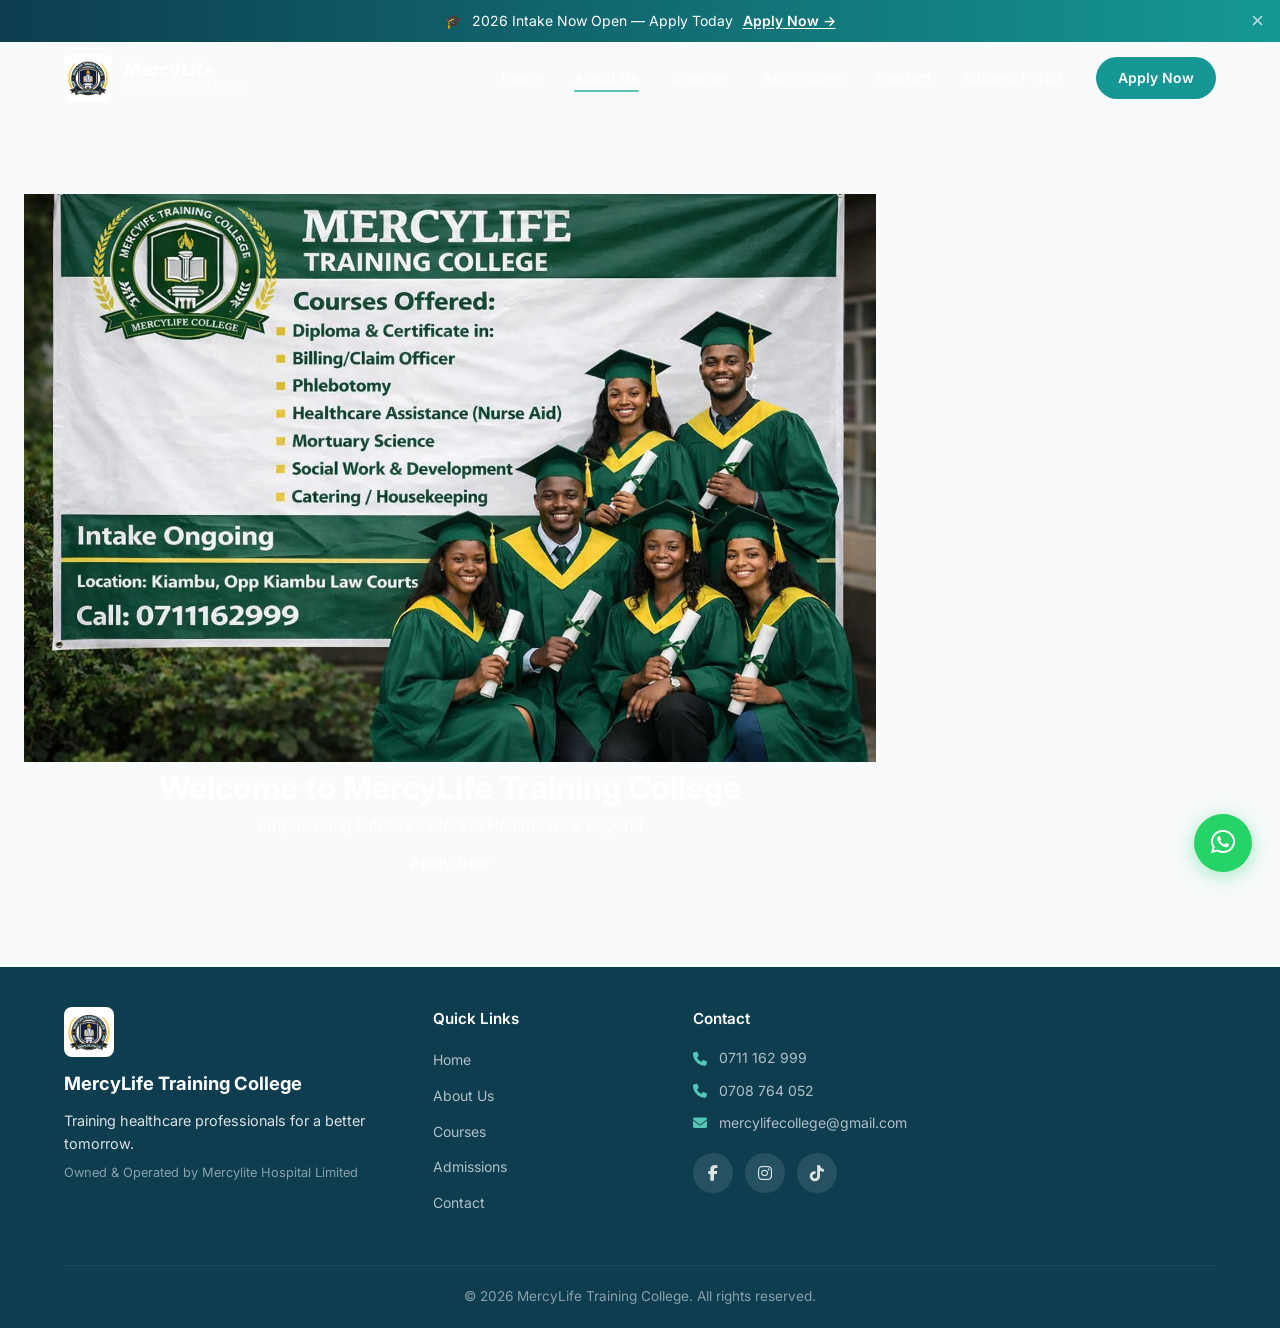
==== about.html @ 67a2d801 "Add files via upload" ====
<!DOCTYPE html>
<html lang="en">
<head>
   <meta charset="UTF-8">
<meta name="viewport" content="width=device-width, initial-scale=1.0">
<meta http-equiv="X-UA-Compatible" content="ie=edge">

<!-- SEO Title -->
<title>About MercyLife Training College | Mission, Vision & Values</title>
<!-- SEO Meta Tags -->
<meta name="description" content="Enroll at MercyLife Training College in Kiambu Town. We offer accredited Nurse Aide programs, Caregiver training, and Healthcare Management courses with practical hospital attachment opportunities.">

<meta name="keywords" content="MercyLife Training College, Nurse Aide course Kiambu, Caregiver training Kenya, healthcare college in Kiambu, CNA training Kenya">

<meta name="robots" content="index, follow">

<!-- Open Graph / Social Media -->
<meta property="og:title" content="MercyLife Training College | Healthcare Training">

<meta property="og:description" content="Professional Nurse Aide and Caregiver courses in Kiambu Town. Start your healthcare career today.">

<meta property="og:url" content="https://yobra-jpg.github.io/mercylife-training-college/">

<meta property="og:type" content="website">

<meta property="og:image" content="https://yobra-jpg.github.io/mercylife-training-college/images/logo.png">

<!-- Favicon -->
<link rel="icon" type="image/png" href="images/logo.png">

<!-- Stylesheet -->
<link rel="stylesheet" href="styles.css">
<link rel="canonical" href="https://yobra-jpg.github.io/mercylife-training-college/about.html">

    <link rel="preconnect" href="https://fonts.googleapis.com">
    <link rel="preconnect" href="https://fonts.gstatic.com" crossorigin>
    <link href="https://fonts.googleapis.com/css2?family=Inter:wght@400;500;600;700;800&family=Playfair+Display:wght@600;700&display=swap" rel="stylesheet">
    <link rel="stylesheet" href="https://cdnjs.cloudflare.com/ajax/libs/font-awesome/6.5.1/css/all.min.css">
    <link href="https://unpkg.com/aos@2.3.4/dist/aos.css" rel="stylesheet">

</head>
<body>

    <!-- Announcement Bar -->
    <div class="announcement-bar" id="announcement">
        <div class="announcement-inner">
            <span class="announcement-icon">🎓</span>
            <span class="announcement-text">2026 Intake Now Open — Apply Today</span>
            <a href="admissions.html" class="announcement-link">Apply Now →</a>
        </div>
        <button class="announcement-close" aria-label="Close announcement">&times;</button>
    </div>

    <!-- Navigation -->
    <nav class="navbar scrolled" id="navbar">
        <div class="nav-container">
            <a href="index.html" class="nav-brand">
                <img src="images/logo.png" alt="MercyLife Training College" class="nav-logo">
                <div class="nav-brand-text">
                    <span class="brand-name">MercyLife</span>
                    <span class="brand-sub">Training College</span>
                </div>
            </a>
            <button class="nav-toggle" id="navToggle" aria-label="Toggle menu">
                <span></span><span></span><span></span>
            </button>
            <div class="nav-menu" id="navMenu">
                <ul class="nav-links">
                    <li><a href="index.html" class="nav-link">Home</a></li>
                    <li><a href="about.html" class="nav-link active">About Us</a></li>
                    <li><a href="courses.html" class="nav-link ">Courses</a></li>
                    <li><a href="admissions.html" class="nav-link ">Admissions</a></li>
                    <li><a href="contact.html" class="nav-link ">Contact</a></li>
                    <li><a href="student.html" class="nav-link ">Student Portal</a></li>
                </ul>
                <a href="admissions.html" class="nav-cta">Apply Now</a>
            </div>
        </div>
    </nav>

    <!-- Header Section -->
    <header>
    <div class="logo">
        <!-- Logo Image -->
        <img src="images/logo.png" alt="MercyLife Training College Logo" class="logo-image">
    </div>
    <div class="school-name">
        <h1>MercyLife Training College</h1>
    </div>
    <nav>
        <ul>
            <li><a href="index.html">Home</a></li>
            <li><a href="about.html">About Us</a></li>
            <li><a href="courses.html">Courses</a></li>
            <li><a href="admissions.html">Admissions</a></li>
            <li><a href="contact.html">Contact</a></li>
        </ul>
    </nav>
</header>
    <!-- Hero Section -->
    <header id="hero">
        <div class="hero-content">
            <img src="images/banner.jpg" alt="Banner Image" class="banner-image">
            <h1>Welcome to MercyLife Training College</h1>
            <p>Empowering Future Leaders in Healthcare & Beyond</p>
            <a href="admissions.html" class="btn">Apply Now</a>
        </div>
    </header>
  
</html>

    <footer class="footer">
        <div class="container">
            <div class="footer-grid">
                <div class="footer-brand">
                    <img src="images/logo.png" alt="MercyLife" class="footer-logo">
                    <h3>MercyLife Training College</h3>
                    <p>Training healthcare professionals for a better tomorrow.</p>
                    <p class="footer-note">Owned & Operated by Mercylite Hospital Limited</p>
                </div>
                <div class="footer-col">
                    <h4>Quick Links</h4>
                    <ul>
                        <li><a href="index.html">Home</a></li>
                        <li><a href="about.html">About Us</a></li>
                        <li><a href="courses.html">Courses</a></li>
                        <li><a href="admissions.html">Admissions</a></li>
                        <li><a href="contact.html">Contact</a></li>
                    </ul>
                </div>
                <div class="footer-col">
                    <h4>Contact</h4>
                    <ul class="contact-list">
                        <li><i class="fas fa-phone"></i> <a href="tel:+254711162999">0711 162 999</a></li>
                        <li><i class="fas fa-phone"></i> <a href="tel:+254708764052">0708 764 052</a></li>
                        <li><i class="fas fa-envelope"></i> <a href="mailto:mercylifecollege@gmail.com">mercylifecollege@gmail.com</a></li>
                    </ul>
                    <div class="social-links">
                        <a href="https://facebook.com/mercylifehospital" target="_blank" rel="noopener" aria-label="Facebook"><i class="fab fa-facebook-f"></i></a>
                        <a href="https://instagram.com/mercylifehospital" target="_blank" rel="noopener" aria-label="Instagram"><i class="fab fa-instagram"></i></a>
                        <a href="https://tiktok.com/@mercylifehospital" target="_blank" rel="noopener" aria-label="TikTok"><i class="fab fa-tiktok"></i></a>
                    </div>
                </div>
            </div>
            <div class="footer-bottom">
                <p>&copy; 2026 MercyLife Training College. All rights reserved.</p>
            </div>
        </div>
    </footer>
    <a href="https://wa.me/254711162999" class="whatsapp-float" target="_blank" rel="noopener" aria-label="Chat on WhatsApp">
        <i class="fab fa-whatsapp"></i>
        <span class="whatsapp-tooltip">Chat with MercyLife</span>
    </a>
    <button class="back-to-top" id="backToTop" aria-label="Back to top"><i class="fas fa-chevron-up"></i></button>
    <script src="https://unpkg.com/aos@2.3.4/dist/aos.js"></script>
    <script src="script.js"></script>
---- styles.css ----
/* ============================================
   MercyLife Training College — Modern Styles
   ============================================ */

:root {
    --primary: #1a5f7a;
    --primary-dark: #0d3d4f;
    --primary-light: #2a8aad;
    --accent: #159895;
    --accent-light: #57c5b6;
    --gold: #e8b86d;
    --text: #1e293b;
    --text-muted: #64748b;
    --bg: #f8fafc;
    --white: #ffffff;
    --shadow: 0 4px 20px rgba(26, 95, 122, 0.08);
    --shadow-lg: 0 12px 40px rgba(26, 95, 122, 0.12);
    --radius: 12px;
    --radius-lg: 20px;
    --transition: 0.3s cubic-bezier(0.4, 0, 0.2, 1);
    --nav-height: 72px;
    --announcement-height: 42px;
}

*, *::before, *::after {
    margin: 0;
    padding: 0;
    box-sizing: border-box;
}

html {
    scroll-behavior: smooth;
    scroll-padding-top: calc(var(--nav-height) + 20px);
}

body {
    font-family: 'Inter', -apple-system, BlinkMacSystemFont, sans-serif;
    color: var(--text);
    background: var(--bg);
    line-height: 1.6;
    overflow-x: hidden;
}

img { max-width: 100%; display: block; }
a { text-decoration: none; color: inherit; }
ul { list-style: none; }

.container {
    width: 100%;
    max-width: 1200px;
    margin: 0 auto;
    padding: 0 24px;
}

/* ========== LOADER ========== */
#loader {
    position: fixed;
    inset: 0;
    background: linear-gradient(135deg, var(--primary-dark), var(--primary));
    display: flex;
    align-items: center;
    justify-content: center;
    z-index: 9999;
    transition: opacity 0.5s, visibility 0.5s;
}
#loader.hidden {
    opacity: 0;
    visibility: hidden;
}
.loader-content {
    text-align: center;
    color: white;
}
.loader-cross {
    font-size: 3rem;
    animation: pulse-cross 1.2s ease-in-out infinite;
    color: var(--accent-light);
}
.loader-content h2 {
    font-family: 'Playfair Display', serif;
    font-size: 2rem;
    margin-top: 12px;
    letter-spacing: 2px;
}
.loader-content p {
    font-size: 0.9rem;
    opacity: 0.8;
    letter-spacing: 3px;
    text-transform: uppercase;
}
.loader-bar {
    width: 120px;
    height: 3px;
    background: rgba(255,255,255,0.2);
    border-radius: 3px;
    margin: 20px auto 0;
    overflow: hidden;
}
.loader-bar span {
    display: block;
    height: 100%;
    width: 40%;
    background: var(--accent-light);
    border-radius: 3px;
    animation: loader-slide 1s ease-in-out infinite;
}
@keyframes pulse-cross {
    0%, 100% { transform: scale(1); opacity: 1; }
    50% { transform: scale(1.15); opacity: 0.7; }
}
@keyframes loader-slide {
    0% { transform: translateX(-100%); }
    100% { transform: translateX(350%); }
}

/* ========== ANNOUNCEMENT BAR ========== */
.announcement-bar {
    position: fixed;
    top: 0;
    left: 0;
    right: 0;
    height: var(--announcement-height);
    background: linear-gradient(90deg, var(--primary-dark), var(--accent));
    color: white;
    display: flex;
    align-items: center;
    justify-content: center;
    z-index: 1001;
    font-size: 0.875rem;
    transition: transform 0.3s;
}
.announcement-bar.hidden {
    transform: translateY(-100%);
}
.announcement-inner {
    display: flex;
    align-items: center;
    gap: 10px;
}
.announcement-link {
    font-weight: 600;
    text-decoration: underline;
    text-underline-offset: 2px;
    transition: opacity 0.2s;
}
.announcement-link:hover { opacity: 0.85; }
.announcement-close {
    position: absolute;
    right: 16px;
    background: none;
    border: none;
    color: white;
    font-size: 1.4rem;
    cursor: pointer;
    opacity: 0.7;
    transition: opacity 0.2s;
}
.announcement-close:hover { opacity: 1; }

/* ========== NAVBAR ========== */
.navbar {
    position: fixed;
    top: var(--announcement-height);
    left: 0;
    right: 0;
    height: var(--nav-height);
    z-index: 1000;
    transition: background 0.4s, box-shadow 0.4s, top 0.3s;
    background: transparent;
}
.navbar.scrolled {
    background: rgba(255, 255, 255, 0.97);
    backdrop-filter: blur(12px);
    box-shadow: 0 2px 20px rgba(0,0,0,0.08);
}
.navbar.announcement-hidden {
    top: 0;
}
.nav-container {
    max-width: 1200px;
    margin: 0 auto;
    padding: 0 24px;
    height: 100%;
    display: flex;
    align-items: center;
    justify-content: space-between;
}
.nav-brand {
    display: flex;
    align-items: center;
    gap: 12px;
}
.nav-logo {
    height: 48px;
    width: auto;
    border-radius: 8px;
}
.nav-brand-text {
    display: flex;
    flex-direction: column;
}
.brand-name {
    font-weight: 700;
    font-size: 1.15rem;
    color: white;
    transition: color 0.3s;
    line-height: 1.2;
}
.brand-sub {
    font-size: 0.7rem;
    color: rgba(255,255,255,0.8);
    letter-spacing: 1px;
    text-transform: uppercase;
    transition: color 0.3s;
}
.navbar.scrolled .brand-name { color: var(--primary); }
.navbar.scrolled .brand-sub { color: var(--text-muted); }

.nav-menu {
    display: flex;
    align-items: center;
    gap: 8px;
}
.nav-links {
    display: flex;
    align-items: center;
    gap: 4px;
}
.nav-link {
    padding: 8px 14px;
    font-size: 0.9rem;
    font-weight: 500;
    color: rgba(255,255,255,0.9);
    position: relative;
    transition: color 0.3s;
}
.navbar.scrolled .nav-link { color: var(--text); }
.nav-link::after {
    content: '';
    position: absolute;
    bottom: 2px;
    left: 14px;
    right: 14px;
    height: 2px;
    background: var(--accent-light);
    transform: scaleX(0);
    transition: transform 0.3s;
    border-radius: 1px;
}
.navbar.scrolled .nav-link::after { background: var(--primary); }
.nav-link:hover::after,
.nav-link.active::after { transform: scaleX(1); }
.nav-link:hover { color: white; }
.navbar.scrolled .nav-link:hover { color: var(--primary); }
.nav-link.active { font-weight: 600; }

.nav-cta {
    margin-left: 12px;
    padding: 10px 22px;
    background: var(--accent);
    color: white !important;
    font-weight: 600;
    font-size: 0.875rem;
    border-radius: 50px;
    transition: background 0.3s, transform 0.2s, box-shadow 0.3s;
}
.nav-cta:hover {
    background: var(--accent-light);
    transform: translateY(-1px);
    box-shadow: 0 4px 15px rgba(21, 152, 149, 0.35);
}
.navbar.scrolled .nav-cta {
    background: var(--primary);
}
.navbar.scrolled .nav-cta:hover {
    background: var(--primary-light);
}

/* Mobile toggle */
.nav-toggle {
    display: none;
    flex-direction: column;
    gap: 5px;
    background: none;
    border: none;
    cursor: pointer;
    padding: 8px;
    z-index: 10;
}
.nav-toggle span {
    display: block;
    width: 24px;
    height: 2px;
    background: white;
    border-radius: 2px;
    transition: 0.3s;
}
.navbar.scrolled .nav-toggle span { background: var(--primary); }
.nav-toggle.active span:nth-child(1) { transform: rotate(45deg) translate(5px, 5px); }
.nav-toggle.active span:nth-child(2) { opacity: 0; }
.nav-toggle.active span:nth-child(3) { transform: rotate(-45deg) translate(5px, -5px); }

/* ========== BUTTONS ========== */
.btn {
    display: inline-flex;
    align-items: center;
    gap: 8px;
    padding: 12px 28px;
    font-weight: 600;
    font-size: 0.95rem;
    border-radius: 50px;
    border: none;
    cursor: pointer;
    transition: all var(--transition);
    font-family: inherit;
}
.btn-primary {
    background: var(--primary);
    color: white;
    box-shadow: 0 4px 15px rgba(26, 95, 122, 0.3);
}
.btn-primary:hover {
    background: var(--primary-light);
    transform: translateY(-2px);
    box-shadow: 0 6px 25px rgba(26, 95, 122, 0.4);
}
.btn-outline {
    background: transparent;
    color: white;
    border: 2px solid rgba(255,255,255,0.6);
}
.btn-outline:hover {
    background: rgba(255,255,255,0.15);
    border-color: white;
}
.btn-outline-light {
    background: transparent;
    color: white;
    border: 2px solid rgba(255,255,255,0.5);
}
.btn-outline-light:hover {
    background: rgba(255,255,255,0.15);
    border-color: white;
}
.btn-sm {
    padding: 8px 18px;
    font-size: 0.85rem;
}
.btn-lg {
    padding: 16px 36px;
    font-size: 1.05rem;
}

/* ========== HERO ========== */
.hero {
    position: relative;
    min-height: 100vh;
    display: flex;
    align-items: center;
    justify-content: center;
    overflow: hidden;
    padding-top: calc(var(--nav-height) + var(--announcement-height));
}
.hero-bg {
    position: absolute;
    inset: 0;
}
.hero-image {
    width: 100%;
    height: 100%;
    object-fit: cover;
    animation: hero-zoom 20s ease-in-out infinite alternate;
}
@keyframes hero-zoom {
    0% { transform: scale(1); }
    100% { transform: scale(1.08); }
}
.hero-overlay {
    position: absolute;
    inset: 0;
    background: linear-gradient(
        160deg,
        rgba(13, 61, 79, 0.85) 0%,
        rgba(26, 95, 122, 0.75) 40%,
        rgba(21, 152, 149, 0.65) 100%
    );
}
.hero-particles {
    position: absolute;
    inset: 0;
    overflow: hidden;
    pointer-events: none;
}
.particle {
    position: absolute;
    opacity: 0.15;
    color: white;
    font-size: 1.2rem;
    animation: float-particle 15s linear infinite;
}
@keyframes float-particle {
    0% { transform: translateY(100vh) rotate(0deg); opacity: 0; }
    10% { opacity: 0.15; }
    90% { opacity: 0.15; }
    100% { transform: translateY(-10vh) rotate(360deg); opacity: 0; }
}

.hero-content {
    position: relative;
    z-index: 2;
    text-align: center;
    max-width: 900px;
    padding: 40px 24px 80px;
    color: white;
}
.hero-badge {
    display: inline-block;
    padding: 6px 18px;
    background: rgba(255,255,255,0.15);
    backdrop-filter: blur(8px);
    border: 1px solid rgba(255,255,255,0.25);
    border-radius: 50px;
    font-size: 0.8rem;
    font-weight: 600;
    letter-spacing: 1.5px;
    text-transform: uppercase;
    margin-bottom: 24px;
}
.hero-title {
    font-family: 'Playfair Display', serif;
    font-size: clamp(2.5rem, 6vw, 4rem);
    font-weight: 700;
    line-height: 1.15;
    margin-bottom: 20px;
}
.hero-title .line { display: block; }
.hero-title .accent {
    background: linear-gradient(135deg, var(--accent-light), var(--gold));
    -webkit-background-clip: text;
    -webkit-text-fill-color: transparent;
    background-clip: text;
}
.hero-desc {
    font-size: 1.2rem;
    opacity: 0.9;
    max-width: 560px;
    margin: 0 auto 32px;
    line-height: 1.7;
}
.hero-actions {
    display: flex;
    gap: 16px;
    justify-content: center;
    flex-wrap: wrap;
    margin-bottom: 48px;
}

/* Floating hero cards */
.hero-cards {
    display: flex;
    gap: 16px;
    justify-content: center;
    flex-wrap: wrap;
}
.hero-card {
    display: flex;
    align-items: center;
    gap: 12px;
    padding: 14px 20px;
    background: rgba(255,255,255,0.12);
    backdrop-filter: blur(12px);
    border: 1px solid rgba(255,255,255,0.2);
    border-radius: var(--radius);
    transition: transform 0.3s, background 0.3s;
    animation: card-float 4s ease-in-out infinite;
}
.hero-card:nth-child(2) { animation-delay: 0.5s; }
.hero-card:nth-child(3) { animation-delay: 1s; }
.hero-card:hover {
    transform: translateY(-4px);
    background: rgba(255,255,255,0.2);
}
@keyframes card-float {
    0%, 100% { transform: translateY(0); }
    50% { transform: translateY(-6px); }
}
.hero-card-icon { font-size: 1.5rem; }
.hero-card-text {
    display: flex;
    flex-direction: column;
    text-align: left;
}
.hero-card-text strong {
    font-size: 0.875rem;
    font-weight: 600;
}
.hero-card-text span {
    font-size: 0.75rem;
    opacity: 0.8;
}

.hero-scroll {
    position: absolute;
    bottom: 30px;
    left: 50%;
    transform: translateX(-50%);
    z-index: 2;
}
.hero-scroll a {
    display: flex;
    width: 28px;
    height: 44px;
    border: 2px solid rgba(255,255,255,0.4);
    border-radius: 20px;
    justify-content: center;
    padding-top: 8px;
}
.hero-scroll span {
    width: 4px;
    height: 10px;
    background: white;
    border-radius: 2px;
    animation: scroll-bounce 1.5s ease-in-out infinite;
}
@keyframes scroll-bounce {
    0%, 100% { transform: translateY(0); opacity: 1; }
    50% { transform: translateY(10px); opacity: 0.4; }
}

/* ========== STATS ========== */
.stats {
    background: var(--white);
    padding: 60px 0;
    margin-top: -40px;
    position: relative;
    z-index: 3;
}
.stats-grid {
    display: grid;
    grid-template-columns: repeat(4, 1fr);
    gap: 24px;
    background: var(--white);
    border-radius: var(--radius-lg);
    box-shadow: var(--shadow-lg);
    padding: 40px 20px;
}
.stat-item {
    text-align: center;
    position: relative;
}
.stat-item:not(:last-child)::after {
    content: '';
    position: absolute;
    right: 0;
    top: 20%;
    height: 60%;
    width: 1px;
    background: #e2e8f0;
}
.stat-number {
    font-size: 2.5rem;
    font-weight: 800;
    color: var(--primary);
    line-height: 1.1;
    display: inline;
}
.stat-suffix {
    font-size: 1.5rem;
    font-weight: 700;
    color: var(--primary);
}
.stat-label {
    font-size: 0.875rem;
    color: var(--text-muted);
    margin-top: 6px;
    font-weight: 500;
}

/* ========== SECTION COMMON ========== */
.section-header {
    text-align: center;
    max-width: 600px;
    margin: 0 auto 50px;
}
.section-header.light { color: white; }
.section-header.light .section-tag {
    background: rgba(255,255,255,0.15);
    color: var(--accent-light);
}
.section-header.light p { color: rgba(255,255,255,0.8); }
.section-tag {
    display: inline-block;
    padding: 5px 16px;
    background: rgba(26, 95, 122, 0.1);
    color: var(--primary);
    font-size: 0.8rem;
    font-weight: 600;
    letter-spacing: 1px;
    text-transform: uppercase;
    border-radius: 50px;
    margin-bottom: 14px;
}
.section-header h2 {
    font-family: 'Playfair Display', serif;
    font-size: clamp(1.8rem, 4vw, 2.5rem);
    color: var(--primary-dark);
    margin-bottom: 12px;
}
.section-header.light h2 { color: white; }
.section-header p {
    color: var(--text-muted);
    font-size: 1.05rem;
}

/* ========== WHY US ========== */
.why-us {
    padding: 100px 0;
}
.why-grid {
    display: grid;
    grid-template-columns: repeat(3, 1fr);
    gap: 24px;
}
.why-card {
    background: var(--white);
    padding: 32px 28px;
    border-radius: var(--radius);
    box-shadow: var(--shadow);
    transition: transform 0.3s, box-shadow 0.3s;
    border: 1px solid transparent;
}
.why-card:hover {
    transform: translateY(-6px);
    box-shadow: var(--shadow-lg);
    border-color: rgba(26, 95, 122, 0.1);
}
.why-icon {
    width: 56px;
    height: 56px;
    display: flex;
    align-items: center;
    justify-content: center;
    background: linear-gradient(135deg, rgba(26,95,122,0.1), rgba(21,152,149,0.1));
    border-radius: 14px;
    font-size: 1.4rem;
    color: var(--primary);
    margin-bottom: 18px;
}
.why-card h3 {
    font-size: 1.15rem;
    color: var(--primary-dark);
    margin-bottom: 10px;
}
.why-card p {
    font-size: 0.925rem;
    color: var(--text-muted);
    line-height: 1.65;
}

/* ========== COURSES ========== */
.courses-section {
    padding: 100px 0;
    background: linear-gradient(180deg, #f0f7fa 0%, var(--bg) 100%);
}
.courses-grid {
    display: grid;
    grid-template-columns: repeat(3, 1fr);
    gap: 28px;
}
.course-card {
    background: var(--white);
    border-radius: var(--radius-lg);
    overflow: hidden;
    box-shadow: var(--shadow);
    transition: transform 0.4s, box-shadow 0.4s;
}
.course-card:hover {
    transform: translateY(-8px);
    box-shadow: var(--shadow-lg);
}
.course-image {
    position: relative;
    height: 200px;
    overflow: hidden;
}
.course-image img {
    width: 100%;
    height: 100%;
    object-fit: cover;
    transition: transform 0.5s;
}
.course-card:hover .course-image img {
    transform: scale(1.08);
}
.course-overlay {
    position: absolute;
    inset: 0;
    background: rgba(13, 61, 79, 0.6);
    display: flex;
    align-items: center;
    justify-content: center;
    opacity: 0;
    transition: opacity 0.3s;
}
.course-card:hover .course-overlay { opacity: 1; }
.course-body {
    padding: 24px;
}
.course-body h3 {
    font-size: 1.2rem;
    color: var(--primary-dark);
    margin-bottom: 10px;
}
.course-body > p {
    font-size: 0.9rem;
    color: var(--text-muted);
    margin-bottom: 16px;
    line-height: 1.6;
}
.course-meta {
    display: flex;
    flex-wrap: wrap;
    gap: 10px;
    margin-bottom: 16px;
}
.course-meta li {
    font-size: 0.8rem;
    color: var(--text-muted);
    display: flex;
    align-items: center;
    gap: 5px;
}
.course-meta i { color: var(--accent); font-size: 0.75rem; }
.course-link {
    font-size: 0.9rem;
    font-weight: 600;
    color: var(--primary);
    display: inline-flex;
    align-items: center;
    gap: 6px;
    transition: gap 0.3s;
}
.course-link:hover { gap: 10px; }

/* ========== JOURNEY ========== */
.journey {
    padding: 100px 0;
    background: linear-gradient(135deg, var(--primary-dark) 0%, var(--primary) 50%, var(--accent) 100%);
    position: relative;
    overflow: hidden;
}
.journey::before {
    content: '';
    position: absolute;
    inset: 0;
    background: url("data:image/svg+xml,%3Csvg width='60' height='60' viewBox='0 0 60 60' xmlns='http://www.w3.org/2000/svg'%3E%3Cg fill='none' fill-rule='evenodd'%3E%3Cg fill='%23ffffff' fill-opacity='0.03'%3E%3Cpath d='M36 34v-4h-2v4h-4v2h4v4h2v-4h4v-2h-4zm0-30V0h-2v4h-4v2h4v4h2V6h4V4h-4zM6 34v-4H4v4H0v2h4v4h2v-4h4v-2H6zM6 4V0H4v4H0v2h4v4h2V6h4V4H6z'/%3E%3C/g%3E%3C/g%3E%3C/svg%3E");
}
.journey-steps {
    display: flex;
    align-items: flex-start;
    justify-content: center;
    gap: 0;
    position: relative;
    flex-wrap: wrap;
}
.journey-step {
    text-align: center;
    color: white;
    max-width: 160px;
    position: relative;
    z-index: 1;
}
.step-number {
    font-size: 0.75rem;
    font-weight: 700;
    opacity: 0.5;
    letter-spacing: 2px;
    margin-bottom: 8px;
}
.step-icon {
    width: 64px;
    height: 64px;
    margin: 0 auto 14px;
    background: rgba(255,255,255,0.15);
    backdrop-filter: blur(8px);
    border: 1px solid rgba(255,255,255,0.25);
    border-radius: 50%;
    display: flex;
    align-items: center;
    justify-content: center;
    font-size: 1.4rem;
    transition: transform 0.3s, background 0.3s;
}
.journey-step:hover .step-icon {
    transform: scale(1.1);
    background: rgba(255,255,255,0.25);
}
.journey-step h3 {
    font-size: 1rem;
    margin-bottom: 6px;
}
.journey-step p {
    font-size: 0.8rem;
    opacity: 0.75;
    line-height: 1.4;
}
.journey-connector {
    width: 40px;
    height: 2px;
    background: rgba(255,255,255,0.3);
    margin-top: 50px;
    flex-shrink: 0;
}

/* ========== TIMELINE ========== */
.admissions-timeline {
    padding: 100px 0;
}
.timeline {
    max-width: 700px;
    margin: 0 auto;
    position: relative;
}
.timeline::before {
    content: '';
    position: absolute;
    left: 28px;
    top: 0;
    bottom: 0;
    width: 2px;
    background: linear-gradient(to bottom, var(--primary), var(--accent));
}
.timeline-item {
    display: flex;
    gap: 24px;
    margin-bottom: 36px;
    position: relative;
}
.timeline-marker {
    width: 56px;
    height: 56px;
    background: var(--white);
    border: 3px solid var(--primary);
    border-radius: 50%;
    display: flex;
    align-items: center;
    justify-content: center;
    font-weight: 800;
    font-size: 0.9rem;
    color: var(--primary);
    flex-shrink: 0;
    z-index: 1;
    box-shadow: 0 0 0 6px var(--bg);
}
.timeline-content {
    background: var(--white);
    padding: 20px 24px;
    border-radius: var(--radius);
    box-shadow: var(--shadow);
    flex: 1;
}
.timeline-content h3 {
    font-size: 1.1rem;
    color: var(--primary-dark);
    margin-bottom: 6px;
}
.timeline-content p {
    font-size: 0.9rem;
    color: var(--text-muted);
}
.timeline-cta {
    text-align: center;
    margin-top: 48px;
}
.timeline-cta h3 {
    font-family: 'Playfair Display', serif;
    font-size: 1.5rem;
    color: var(--primary-dark);
    margin-bottom: 20px;
}

/* ========== GALLERY ========== */
.gallery {
    padding: 100px 0;
    background: #f0f7fa;
}
.gallery-grid {
    display: grid;
    grid-template-columns: repeat(4, 1fr);
    grid-template-rows: 220px 220px;
    gap: 16px;
}
.gallery-item {
    position: relative;
    border-radius: var(--radius);
    overflow: hidden;
    cursor: pointer;
}
.gallery-item.large {
    grid-column: span 2;
    grid-row: span 2;
}
.gallery-item img {
    width: 100%;
    height: 100%;
    object-fit: cover;
    transition: transform 0.5s;
}
.gallery-item:hover img { transform: scale(1.08); }
.gallery-overlay {
    position: absolute;
    inset: 0;
    background: linear-gradient(to top, rgba(13,61,79,0.8) 0%, transparent 60%);
    display: flex;
    align-items: flex-end;
    padding: 20px;
    opacity: 0;
    transition: opacity 0.3s;
}
.gallery-item:hover .gallery-overlay { opacity: 1; }
.gallery-overlay span {
    color: white;
    font-weight: 600;
    font-size: 0.95rem;
}

/* ========== TESTIMONIALS ========== */
.testimonials {
    padding: 100px 0;
}
.testimonial-slider {
    position: relative;
    max-width: 800px;
    margin: 0 auto;
    overflow: hidden;
}
.testimonial-track {
    display: flex;
    transition: transform 0.5s ease;
}
.testimonial-card {
    min-width: 100%;
    background: var(--white);
    padding: 40px;
    border-radius: var(--radius-lg);
    box-shadow: var(--shadow);
    text-align: center;
}
.quote-icon {
    font-size: 1.5rem;
    color: var(--accent);
    margin-bottom: 16px;
    opacity: 0.5;
}
.testimonial-text {
    font-size: 1.15rem;
    font-style: italic;
    color: var(--text);
    line-height: 1.7;
    margin-bottom: 28px;
    max-width: 560px;
    margin-left: auto;
    margin-right: auto;
}
.testimonial-author {
    display: flex;
    align-items: center;
    justify-content: center;
    gap: 14px;
}
.author-avatar {
    width: 48px;
    height: 48px;
    background: linear-gradient(135deg, var(--primary), var(--accent));
    color: white;
    border-radius: 50%;
    display: flex;
    align-items: center;
    justify-content: center;
    font-weight: 700;
    font-size: 1.1rem;
}
.testimonial-author strong {
    display: block;
    font-size: 0.95rem;
    color: var(--primary-dark);
}
.testimonial-author span {
    font-size: 0.8rem;
    color: var(--text-muted);
}
.testimonial-controls {
    display: flex;
    justify-content: center;
    gap: 12px;
    margin-top: 28px;
}
.testimonial-btn {
    width: 44px;
    height: 44px;
    border-radius: 50%;
    border: 2px solid var(--primary);
    background: transparent;
    color: var(--primary);
    cursor: pointer;
    display: flex;
    align-items: center;
    justify-content: center;
    transition: all 0.3s;
}
.testimonial-btn:hover {
    background: var(--primary);
    color: white;
}

/* ========== CTA BANNER ========== */
.cta-banner {
    padding: 80px 0;
    background: linear-gradient(135deg, var(--primary-dark), var(--primary));
    text-align: center;
    color: white;
}
.cta-content h2 {
    font-family: 'Playfair Display', serif;
    font-size: clamp(1.6rem, 4vw, 2.2rem);
    margin-bottom: 12px;
}
.cta-content p {
    opacity: 0.85;
    font-size: 1.1rem;
    margin-bottom: 28px;
}
.cta-actions {
    display: flex;
    gap: 16px;
    justify-content: center;
    flex-wrap: wrap;
}

/* ========== PORTAL TEASER ========== */
.portal-teaser {
    padding: 80px 0;
}
.portal-card {
    background: linear-gradient(135deg, #f0f7fa, white);
    border-radius: var(--radius-lg);
    padding: 48px;
    box-shadow: var(--shadow);
    border: 1px solid rgba(26, 95, 122, 0.08);
}
.portal-info h2 {
    font-family: 'Playfair Display', serif;
    font-size: 1.8rem;
    color: var(--primary-dark);
    margin-bottom: 12px;
}
.portal-info > p {
    color: var(--text-muted);
    margin-bottom: 24px;
    max-width: 500px;
}
.portal-features {
    display: flex;
    flex-wrap: wrap;
    gap: 12px 24px;
    margin-bottom: 28px;
}
.portal-features li {
    display: flex;
    align-items: center;
    gap: 8px;
    font-size: 0.9rem;
    color: var(--text);
    font-weight: 500;
}
.portal-features i {
    color: var(--accent);
}

/* ========== FOOTER ========== */
.footer {
    background: var(--primary-dark);
    color: rgba(255,255,255,0.85);
    position: relative;
    padding-top: 0;
}
.footer-wave {
    color: var(--bg);
    line-height: 0;
}
.footer-wave svg {
    width: 100%;
    height: 60px;
}
.footer .container {
    padding-top: 40px;
    padding-bottom: 20px;
}
.footer-grid {
    display: grid;
    grid-template-columns: 1.5fr 1fr 1fr 1.2fr;
    gap: 40px;
    margin-bottom: 40px;
}
.footer-logo {
    height: 50px;
    width: auto;
    margin-bottom: 12px;
    border-radius: 8px;
}
.footer-brand h3 {
    font-size: 1.15rem;
    color: white;
    margin-bottom: 10px;
}
.footer-brand p {
    font-size: 0.9rem;
    line-height: 1.6;
    margin-bottom: 8px;
}
.footer-note {
    font-size: 0.8rem !important;
    opacity: 0.6;
}
.footer-col h4 {
    color: white;
    font-size: 0.95rem;
    margin-bottom: 16px;
    font-weight: 600;
}
.footer-col ul li {
    margin-bottom: 10px;
}
.footer-col ul a {
    font-size: 0.875rem;
    opacity: 0.8;
    transition: opacity 0.2s, color 0.2s;
}
.footer-col ul a:hover {
    opacity: 1;
    color: var(--accent-light);
}
.contact-list li {
    display: flex;
    align-items: center;
    gap: 10px;
    font-size: 0.875rem;
}
.contact-list i {
    color: var(--accent-light);
    width: 16px;
}
.social-links {
    display: flex;
    gap: 12px;
    margin-top: 18px;
}
.social-links a {
    width: 40px;
    height: 40px;
    border-radius: 50%;
    background: rgba(255,255,255,0.1);
    display: flex;
    align-items: center;
    justify-content: center;
    transition: background 0.3s, transform 0.2s;
}
.social-links a:hover {
    background: var(--accent);
    transform: translateY(-2px);
}
.footer-bottom {
    border-top: 1px solid rgba(255,255,255,0.1);
    padding-top: 20px;
    text-align: center;
    font-size: 0.85rem;
    opacity: 0.6;
}

/* ========== FLOATING ELEMENTS ========== */
.whatsapp-float {
    position: fixed;
    bottom: 28px;
    right: 28px;
    width: 58px;
    height: 58px;
    background: #25d366;
    color: white;
    border-radius: 50%;
    display: flex;
    align-items: center;
    justify-content: center;
    font-size: 1.7rem;
    box-shadow: 0 4px 20px rgba(37, 211, 102, 0.4);
    z-index: 999;
    transition: transform 0.3s, box-shadow 0.3s;
}
.whatsapp-float:hover {
    transform: scale(1.1);
    box-shadow: 0 6px 30px rgba(37, 211, 102, 0.5);
}
.whatsapp-tooltip {
    position: absolute;
    right: 70px;
    background: #1e293b;
    color: white;
    padding: 8px 14px;
    border-radius: 8px;
    font-size: 0.8rem;
    font-weight: 500;
    white-space: nowrap;
    opacity: 0;
    pointer-events: none;
    transition: opacity 0.3s;
}
.whatsapp-float:hover .whatsapp-tooltip { opacity: 1; }

.back-to-top {
    position: fixed;
    bottom: 28px;
    right: 100px;
    width: 46px;
    height: 46px;
    background: var(--primary);
    color: white;
    border: none;
    border-radius: 50%;
    cursor: pointer;
    display: flex;
    align-items: center;
    justify-content: center;
    font-size: 1rem;
    box-shadow: 0 4px 15px rgba(26, 95, 122, 0.3);
    z-index: 998;
    opacity: 0;
    visibility: hidden;
    transform: translateY(20px);
    transition: all 0.3s;
}
.back-to-top.visible {
    opacity: 1;
    visibility: visible;
    transform: translateY(0);
}
.back-to-top:hover {
    background: var(--primary-light);
    transform: translateY(-3px);
}

/* ========== RESPONSIVE ========== */
@media (max-width: 1024px) {
    .why-grid { grid-template-columns: repeat(2, 1fr); }
    .courses-grid { grid-template-columns: repeat(2, 1fr); }
    .footer-grid { grid-template-columns: 1fr 1fr; gap: 32px; }
    .gallery-grid {
        grid-template-columns: repeat(2, 1fr);
        grid-template-rows: 200px 200px 200px;
    }
    .gallery-item.large { grid-column: span 2; grid-row: span 1; }
    .journey-connector { width: 24px; }
}

@media (max-width: 768px) {
    :root { --nav-height: 64px; }

    .nav-toggle { display: flex; }
    .nav-menu {
        position: fixed;
        top: 0;
        right: -100%;
        width: min(320px, 85vw);
        height: 100vh;
        background: white;
        flex-direction: column;
        align-items: stretch;
        padding: 80px 28px 40px;
        box-shadow: -10px 0 40px rgba(0,0,0,0.1);
        transition: right 0.4s cubic-bezier(0.4, 0, 0.2, 1);
        gap: 0;
    }
    .nav-menu.open { right: 0; }
    .nav-links {
        flex-direction: column;
        align-items: stretch;
        gap: 0;
    }
    .nav-link {
        color: var(--text) !important;
        padding: 14px 0;
        border-bottom: 1px solid #f1f5f9;
        font-size: 1rem;
    }
    .nav-link::after { display: none; }
    .nav-cta {
        margin: 24px 0 0;
        text-align: center;
        display: block;
        background: var(--primary) !important;
    }

    .stats-grid { grid-template-columns: repeat(2, 1fr); gap: 20px; padding: 30px 16px; }
    .stat-item:nth-child(2)::after { display: none; }
    .stat-item:not(:last-child)::after { display: none; }

    .why-grid { grid-template-columns: 1fr; }
    .courses-grid { grid-template-columns: 1fr; }

    .journey-steps {
        flex-direction: column;
        align-items: center;
        gap: 8px;
    }
    .journey-connector {
        width: 2px;
        height: 24px;
        margin-top: 0;
    }
    .journey-step { max-width: 240px; }

    .timeline::before { left: 22px; }
    .timeline-marker { width: 44px; height: 44px; font-size: 0.8rem; }

    .footer-grid { grid-template-columns: 1fr; gap: 28px; }
    .hero-cards { flex-direction: column; align-items: center; }
    .hero-card { width: 100%; max-width: 280px; }

    .gallery-grid {
        grid-template-columns: 1fr 1fr;
        grid-template-rows: 160px 160px 160px;
    }
    .gallery-item.large { grid-column: span 2; }

    .portal-card { padding: 28px; }
    .back-to-top { right: 90px; bottom: 24px; }
    .whatsapp-float { bottom: 24px; right: 20px; width: 52px; height: 52px; font-size: 1.5rem; }
}

@media (max-width: 480px) {
    .hero-title { font-size: 2rem; }
    .hero-desc { font-size: 1rem; }
    .hero-actions { flex-direction: column; align-items: center; }
    .btn { width: 100%; max-width: 280px; justify-content: center; }
    .stats-grid { grid-template-columns: 1fr 1fr; }
    .stat-number { font-size: 2rem; }
    .announcement-text { font-size: 0.8rem; }
    .gallery-grid { grid-template-columns: 1fr; grid-template-rows: auto; }
    .gallery-item, .gallery-item.large { grid-column: span 1; height: 180px; }
}

/* Reduced motion */
@media (prefers-reduced-motion: reduce) {
    *, *::before, *::after {
        animation-duration: 0.01ms !important;
        animation-iteration-count: 1 !important;
        transition-duration: 0.01ms !important;
        scroll-behavior: auto !important;
    }
}

/* ========== SUBPAGE COMPATIBILITY ========== */
/* Old header elements on subpages */
body > header:not(.hero):not(#hero) {
    display: none;
}

/* Ensure content has top padding for fixed nav */
body:not(:has(.hero)) {
    padding-top: calc(var(--nav-height) + var(--announcement-height) + 20px);
}

/* Fallback for browsers without :has */
.page-content {
    padding-top: 40px;
}

/* Style old sections better */
section {
    width: 90%;
    max-width: 1000px;
    margin: 40px auto;
    padding: 32px;
    background: white;
    box-shadow: var(--shadow);
    border-radius: var(--radius);
}

section h2 {
    font-family: 'Playfair Display', serif;
    color: var(--primary-dark);
    text-align: center;
    margin-bottom: 20px;
}

/* Old course cards etc */
.course-card, .course {
    transition: transform 0.3s, box-shadow 0.3s;
}
.course-card:hover, .course:hover {
    transform: translateY(-4px);
    box-shadow: var(--shadow-lg);
}

/* Subpages: solid navbar and content spacing */
.navbar.scrolled {
    background: rgba(255, 255, 255, 0.97);
    backdrop-filter: blur(12px);
    box-shadow: 0 2px 20px rgba(0,0,0,0.08);
}
.navbar.scrolled .brand-name { color: var(--primary); }
.navbar.scrolled .brand-sub { color: var(--text-muted); }
.navbar.scrolled .nav-link { color: var(--text); }
.navbar.scrolled .nav-link::after { background: var(--primary); }
.navbar.scrolled .nav-cta { background: var(--primary); }
.navbar.scrolled .nav-toggle span { background: var(--primary); }

/* Content offset for fixed nav on pages without full hero */
main, .page-main, body > section:first-of-type,
body > header#hero,
body > div.slideshow-container {
    margin-top: 20px;
}
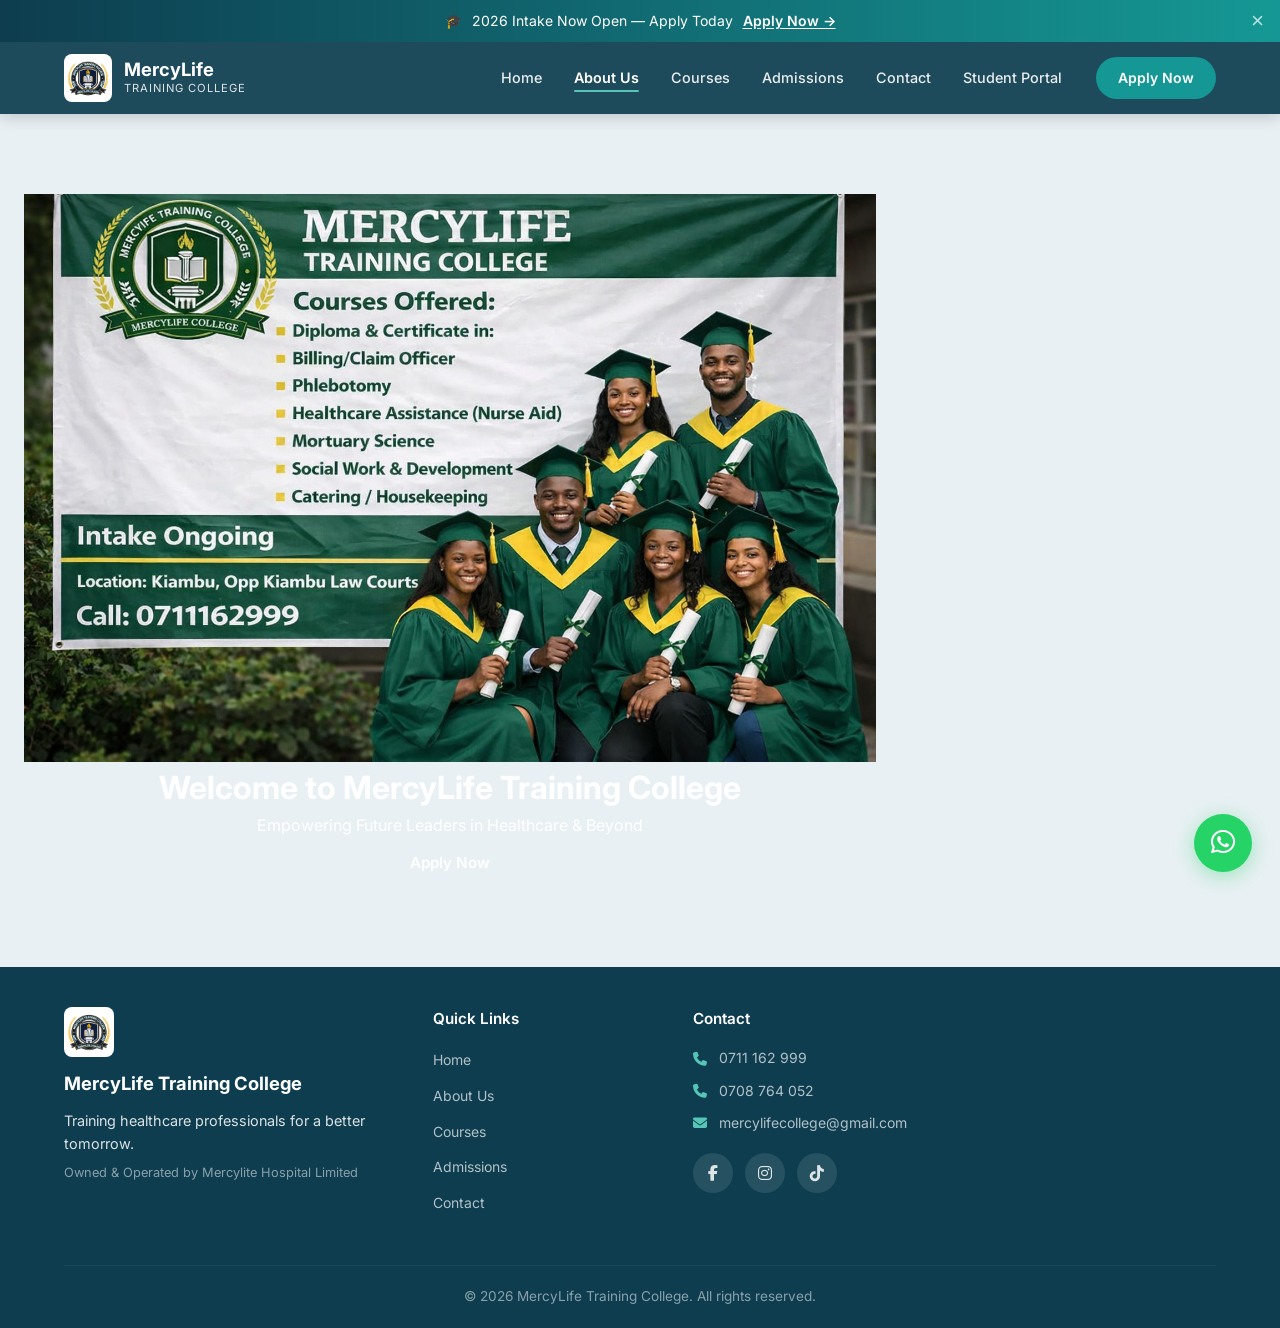
==== commit fc512061: "Add files via upload" ====
--- a/about.html
+++ b/about.html
@@ -30,6 +30,8 @@
 
 <!-- Stylesheet -->
 <link rel="stylesheet" href="styles.css">
+    <link rel="manifest" href="manifest.json">
+    <meta name="theme-color" content="#0d3d4f">
 <link rel="canonical" href="https://yobra-jpg.github.io/mercylife-training-college/about.html">
 
     <link rel="preconnect" href="https://fonts.googleapis.com">
@@ -40,6 +42,8 @@
 
 </head>
 <body>
+    <div class="page-transition" id="pageTransition" aria-hidden="true"></div>
+
 
     <!-- Announcement Bar -->
     <div class="announcement-bar" id="announcement">
--- a/styles.css
+++ b/styles.css
@@ -10,11 +10,13 @@
     --accent-light: #57c5b6;
     --gold: #e8b86d;
     --text: #1e293b;
-    --text-muted: #64748b;
-    --bg: #f8fafc;
+    --text-muted: #475569;
+    --bg: #e8f0f3;
+    --bg-soft: #dce8ed;
+    --card: #f4f8fa;
     --white: #ffffff;
-    --shadow: 0 4px 20px rgba(26, 95, 122, 0.08);
-    --shadow-lg: 0 12px 40px rgba(26, 95, 122, 0.12);
+    --shadow: 0 4px 20px rgba(13, 61, 79, 0.1);
+    --shadow-lg: 0 12px 40px rgba(13, 61, 79, 0.15);
     --radius: 12px;
     --radius-lg: 20px;
     --transition: 0.3s cubic-bezier(0.4, 0, 0.2, 1);
@@ -166,12 +168,14 @@
     height: var(--nav-height);
     z-index: 1000;
     transition: background 0.4s, box-shadow 0.4s, top 0.3s;
-    background: transparent;
+    background: rgba(13, 61, 79, 0.92);
+    backdrop-filter: blur(14px);
+    -webkit-backdrop-filter: blur(14px);
+    box-shadow: 0 2px 16px rgba(0,0,0,0.2);
 }
 .navbar.scrolled {
-    background: rgba(255, 255, 255, 0.97);
-    backdrop-filter: blur(12px);
-    box-shadow: 0 2px 20px rgba(0,0,0,0.08);
+    background: rgba(13, 61, 79, 0.97);
+    box-shadow: 0 4px 24px rgba(0,0,0,0.25);
 }
 .navbar.announcement-hidden {
     top: 0;
@@ -202,19 +206,20 @@
 .brand-name {
     font-weight: 700;
     font-size: 1.15rem;
-    color: white;
+    color: #ffffff;
     transition: color 0.3s;
     line-height: 1.2;
 }
 .brand-sub {
     font-size: 0.7rem;
-    color: rgba(255,255,255,0.8);
+    color: rgba(255,255,255,0.85);
     letter-spacing: 1px;
     text-transform: uppercase;
     transition: color 0.3s;
 }
-.navbar.scrolled .brand-name { color: var(--primary); }
-.navbar.scrolled .brand-sub { color: var(--text-muted); }
+/* Keep brand light on dark navbar always */
+.navbar.scrolled .brand-name { color: #ffffff; }
+.navbar.scrolled .brand-sub { color: rgba(255,255,255,0.85); }
 
 .nav-menu {
     display: flex;
@@ -234,7 +239,7 @@
     position: relative;
     transition: color 0.3s;
 }
-.navbar.scrolled .nav-link { color: var(--text); }
+.navbar.scrolled .nav-link { color: rgba(255,255,255,0.9); }
 .nav-link::after {
     content: '';
     position: absolute;
@@ -247,12 +252,12 @@
     transition: transform 0.3s;
     border-radius: 1px;
 }
-.navbar.scrolled .nav-link::after { background: var(--primary); }
+.navbar.scrolled .nav-link::after { background: var(--accent-light); }
 .nav-link:hover::after,
 .nav-link.active::after { transform: scaleX(1); }
-.nav-link:hover { color: white; }
-.navbar.scrolled .nav-link:hover { color: var(--primary); }
-.nav-link.active { font-weight: 600; }
+.nav-link:hover { color: #ffffff; }
+.navbar.scrolled .nav-link:hover { color: #ffffff; }
+.nav-link.active { font-weight: 600; color: #ffffff; }
 
 .nav-cta {
     margin-left: 12px;
@@ -270,10 +275,10 @@
     box-shadow: 0 4px 15px rgba(21, 152, 149, 0.35);
 }
 .navbar.scrolled .nav-cta {
-    background: var(--primary);
+    background: var(--accent);
 }
 .navbar.scrolled .nav-cta:hover {
-    background: var(--primary-light);
+    background: var(--accent-light);
 }
 
 /* Mobile toggle */
@@ -291,11 +296,11 @@
     display: block;
     width: 24px;
     height: 2px;
-    background: white;
+    background: #ffffff;
     border-radius: 2px;
     transition: 0.3s;
 }
-.navbar.scrolled .nav-toggle span { background: var(--primary); }
+.navbar.scrolled .nav-toggle span { background: #ffffff; }
 .nav-toggle.active span:nth-child(1) { transform: rotate(45deg) translate(5px, 5px); }
 .nav-toggle.active span:nth-child(2) { opacity: 0; }
 .nav-toggle.active span:nth-child(3) { transform: rotate(-45deg) translate(5px, -5px); }
@@ -529,9 +534,9 @@
 
 /* ========== STATS ========== */
 .stats {
-    background: var(--white);
-    padding: 60px 0;
-    margin-top: -40px;
+    background: transparent;
+    padding: 40px 0 20px;
+    margin-top: -50px;
     position: relative;
     z-index: 3;
 }
@@ -539,10 +544,11 @@
     display: grid;
     grid-template-columns: repeat(4, 1fr);
     gap: 24px;
-    background: var(--white);
+    background: linear-gradient(145deg, #0d3d4f 0%, #1a5f7a 100%);
     border-radius: var(--radius-lg);
     box-shadow: var(--shadow-lg);
     padding: 40px 20px;
+    color: white;
 }
 .stat-item {
     text-align: center;
@@ -560,20 +566,23 @@
 .stat-number {
     font-size: 2.5rem;
     font-weight: 800;
-    color: var(--primary);
+    color: #ffffff;
     line-height: 1.1;
     display: inline;
 }
 .stat-suffix {
     font-size: 1.5rem;
     font-weight: 700;
-    color: var(--primary);
+    color: var(--accent-light);
 }
 .stat-label {
     font-size: 0.875rem;
-    color: var(--text-muted);
+    color: rgba(255,255,255,0.8);
     margin-top: 6px;
     font-weight: 500;
+}
+.stat-item:not(:last-child)::after {
+    background: rgba(255,255,255,0.2) !important;
 }
 
 /* ========== SECTION COMMON ========== */
@@ -622,12 +631,12 @@
     gap: 24px;
 }
 .why-card {
-    background: var(--white);
+    background: var(--card);
     padding: 32px 28px;
     border-radius: var(--radius);
     box-shadow: var(--shadow);
     transition: transform 0.3s, box-shadow 0.3s;
-    border: 1px solid transparent;
+    border: 1px solid rgba(26, 95, 122, 0.08);
 }
 .why-card:hover {
     transform: translateY(-6px);
@@ -660,7 +669,7 @@
 /* ========== COURSES ========== */
 .courses-section {
     padding: 100px 0;
-    background: linear-gradient(180deg, #f0f7fa 0%, var(--bg) 100%);
+    background: linear-gradient(180deg, var(--bg-soft) 0%, var(--bg) 100%);
 }
 .courses-grid {
     display: grid;
@@ -668,11 +677,12 @@
     gap: 28px;
 }
 .course-card {
-    background: var(--white);
+    background: var(--card);
     border-radius: var(--radius-lg);
     overflow: hidden;
     box-shadow: var(--shadow);
     transition: transform 0.4s, box-shadow 0.4s;
+    border: 1px solid rgba(26, 95, 122, 0.08);
 }
 .course-card:hover {
     transform: translateY(-8px);
@@ -853,11 +863,12 @@
     box-shadow: 0 0 0 6px var(--bg);
 }
 .timeline-content {
-    background: var(--white);
+    background: var(--card);
     padding: 20px 24px;
     border-radius: var(--radius);
     box-shadow: var(--shadow);
     flex: 1;
+    border: 1px solid rgba(26, 95, 122, 0.08);
 }
 .timeline-content h3 {
     font-size: 1.1rem;
@@ -882,7 +893,7 @@
 /* ========== GALLERY ========== */
 .gallery {
     padding: 100px 0;
-    background: #f0f7fa;
+    background: var(--bg-soft);
 }
 .gallery-grid {
     display: grid;
@@ -940,11 +951,12 @@
 }
 .testimonial-card {
     min-width: 100%;
-    background: var(--white);
+    background: var(--card);
     padding: 40px;
     border-radius: var(--radius-lg);
     box-shadow: var(--shadow);
     text-align: center;
+    border: 1px solid rgba(26, 95, 122, 0.08);
 }
 .quote-icon {
     font-size: 1.5rem;
@@ -1042,11 +1054,11 @@
     padding: 80px 0;
 }
 .portal-card {
-    background: linear-gradient(135deg, #f0f7fa, white);
+    background: linear-gradient(135deg, var(--bg-soft), var(--card));
     border-radius: var(--radius-lg);
     padding: 48px;
     box-shadow: var(--shadow);
-    border: 1px solid rgba(26, 95, 122, 0.08);
+    border: 1px solid rgba(26, 95, 122, 0.12);
 }
 .portal-info h2 {
     font-family: 'Playfair Display', serif;
@@ -1287,9 +1299,11 @@
     .nav-link {
         color: var(--text) !important;
         padding: 14px 0;
-        border-bottom: 1px solid #f1f5f9;
+        border-bottom: 1px solid #e2e8f0;
         font-size: 1rem;
     }
+    .nav-link:hover { color: var(--primary) !important; }
+    .nav-link.active { color: var(--primary) !important; }
     .nav-link::after { display: none; }
     .nav-cta {
         margin: 24px 0 0;
@@ -1374,14 +1388,16 @@
 }
 
 /* Style old sections better */
-section {
+/* Generic card-style sections (subpages / legacy) */
+section:not(.hero):not(.stats):not(.why-us):not(.courses-section):not(.journey):not(.admissions-timeline):not(.gallery):not(.testimonials):not(.cta-banner):not(.portal-teaser):not(.countdown-section):not(.news-section):not(.apply-section):not(.instructors) {
     width: 90%;
     max-width: 1000px;
     margin: 40px auto;
     padding: 32px;
-    background: white;
+    background: var(--card);
     box-shadow: var(--shadow);
     border-radius: var(--radius);
+    border: 1px solid rgba(26, 95, 122, 0.06);
 }
 
 section h2 {
@@ -1400,18 +1416,17 @@
     box-shadow: var(--shadow-lg);
 }
 
-/* Subpages: solid navbar and content spacing */
+/* Subpages: keep dark glass navbar */
 .navbar.scrolled {
-    background: rgba(255, 255, 255, 0.97);
-    backdrop-filter: blur(12px);
-    box-shadow: 0 2px 20px rgba(0,0,0,0.08);
-}
-.navbar.scrolled .brand-name { color: var(--primary); }
-.navbar.scrolled .brand-sub { color: var(--text-muted); }
-.navbar.scrolled .nav-link { color: var(--text); }
-.navbar.scrolled .nav-link::after { background: var(--primary); }
-.navbar.scrolled .nav-cta { background: var(--primary); }
-.navbar.scrolled .nav-toggle span { background: var(--primary); }
+    background: rgba(13, 61, 79, 0.97);
+    box-shadow: 0 4px 24px rgba(0,0,0,0.25);
+}
+.navbar.scrolled .brand-name { color: #ffffff; }
+.navbar.scrolled .brand-sub { color: rgba(255,255,255,0.85); }
+.navbar.scrolled .nav-link { color: rgba(255,255,255,0.9); }
+.navbar.scrolled .nav-link::after { background: var(--accent-light); }
+.navbar.scrolled .nav-cta { background: var(--accent); }
+.navbar.scrolled .nav-toggle span { background: #ffffff; }
 
 /* Content offset for fixed nav on pages without full hero */
 main, .page-main, body > section:first-of-type,
@@ -1419,3 +1434,504 @@
 body > div.slideshow-container {
     margin-top: 20px;
 }
+
+/* ========== COUNTDOWN (Phase 2) ========== */
+.countdown-section {
+    padding: 60px 0;
+    width: 100% !important;
+    max-width: none !important;
+    margin: 0 !important;
+    background: transparent !important;
+    box-shadow: none !important;
+    border: none !important;
+}
+.countdown-card {
+    display: grid;
+    grid-template-columns: 1fr 1.2fr;
+    gap: 40px;
+    align-items: center;
+    background: linear-gradient(135deg, var(--primary-dark) 0%, var(--primary) 60%, var(--accent) 100%);
+    border-radius: var(--radius-lg);
+    padding: 48px;
+    color: white;
+    box-shadow: var(--shadow-lg);
+}
+.countdown-info .section-tag {
+    background: rgba(255,255,255,0.15);
+    color: var(--accent-light);
+}
+.countdown-info h2 {
+    font-family: 'Playfair Display', serif;
+    font-size: clamp(1.5rem, 3vw, 2rem);
+    color: white;
+    margin: 12px 0;
+}
+.countdown-info p {
+    opacity: 0.85;
+    margin-bottom: 24px;
+    max-width: 360px;
+}
+.countdown-timer {
+    display: grid;
+    grid-template-columns: repeat(4, 1fr);
+    gap: 16px;
+}
+.countdown-unit {
+    background: rgba(255,255,255,0.12);
+    backdrop-filter: blur(8px);
+    border: 1px solid rgba(255,255,255,0.2);
+    border-radius: var(--radius);
+    padding: 20px 12px;
+    text-align: center;
+}
+.countdown-value {
+    display: block;
+    font-size: clamp(1.6rem, 4vw, 2.4rem);
+    font-weight: 800;
+    line-height: 1.1;
+    color: #ffffff;
+}
+.countdown-label {
+    display: block;
+    font-size: 0.75rem;
+    text-transform: uppercase;
+    letter-spacing: 1px;
+    opacity: 0.75;
+    margin-top: 6px;
+}
+
+/* ========== NEWS (Phase 2) ========== */
+.news-section {
+    padding: 80px 0;
+    width: 100% !important;
+    max-width: none !important;
+    margin: 0 !important;
+    background: var(--bg) !important;
+    box-shadow: none !important;
+    border: none !important;
+}
+.news-grid {
+    display: grid;
+    grid-template-columns: repeat(3, 1fr);
+    gap: 24px;
+}
+.news-card {
+    display: flex;
+    gap: 18px;
+    background: var(--card);
+    border-radius: var(--radius);
+    padding: 24px;
+    box-shadow: var(--shadow);
+    border: 1px solid rgba(26, 95, 122, 0.08);
+    transition: transform 0.3s, box-shadow 0.3s;
+}
+.news-card:hover {
+    transform: translateY(-4px);
+    box-shadow: var(--shadow-lg);
+}
+.news-date {
+    flex-shrink: 0;
+    width: 56px;
+    height: 56px;
+    background: linear-gradient(135deg, var(--primary), var(--accent));
+    border-radius: 12px;
+    display: flex;
+    flex-direction: column;
+    align-items: center;
+    justify-content: center;
+    color: white;
+}
+.news-day {
+    font-size: 1.25rem;
+    font-weight: 800;
+    line-height: 1;
+}
+.news-month {
+    font-size: 0.7rem;
+    text-transform: uppercase;
+    letter-spacing: 0.5px;
+    opacity: 0.9;
+}
+.news-badge {
+    display: inline-block;
+    font-size: 0.7rem;
+    font-weight: 600;
+    text-transform: uppercase;
+    letter-spacing: 0.5px;
+    color: var(--accent);
+    margin-bottom: 6px;
+}
+.news-body h3 {
+    font-size: 1.05rem;
+    color: var(--primary-dark);
+    margin-bottom: 8px;
+    line-height: 1.35;
+}
+.news-body p {
+    font-size: 0.875rem;
+    color: var(--text-muted);
+    margin-bottom: 12px;
+    line-height: 1.55;
+}
+.news-link {
+    font-size: 0.875rem;
+    font-weight: 600;
+    color: var(--primary);
+    display: inline-flex;
+    align-items: center;
+    gap: 6px;
+    transition: gap 0.3s;
+}
+.news-link:hover { gap: 10px; }
+
+/* ========== APPLICATION FORM (Phase 2) ========== */
+.apply-section {
+    padding: 60px 0 80px;
+    width: 100% !important;
+    max-width: none !important;
+    margin: 0 !important;
+    background: transparent !important;
+    box-shadow: none !important;
+    border: none !important;
+}
+.apply-layout {
+    display: grid;
+    grid-template-columns: 1fr 1.1fr;
+    gap: 40px;
+    align-items: start;
+}
+.apply-info h2 {
+    font-family: 'Playfair Display', serif;
+    color: var(--primary-dark);
+    margin-bottom: 12px;
+}
+.apply-info p {
+    color: var(--text-muted);
+    margin-bottom: 20px;
+}
+.apply-list {
+    margin-bottom: 24px;
+}
+.apply-list li {
+    display: flex;
+    align-items: flex-start;
+    gap: 10px;
+    margin-bottom: 12px;
+    font-size: 0.95rem;
+    color: var(--text);
+}
+.apply-list i {
+    color: var(--accent);
+    margin-top: 3px;
+}
+.apply-form-card {
+    background: var(--card);
+    border-radius: var(--radius-lg);
+    padding: 32px;
+    box-shadow: var(--shadow-lg);
+    border: 1px solid rgba(26, 95, 122, 0.1);
+}
+.apply-form-card h3 {
+    font-size: 1.2rem;
+    color: var(--primary-dark);
+    margin-bottom: 20px;
+}
+.form-row {
+    display: grid;
+    grid-template-columns: 1fr 1fr;
+    gap: 16px;
+}
+.form-group {
+    margin-bottom: 16px;
+}
+.form-group label {
+    display: block;
+    font-size: 0.85rem;
+    font-weight: 600;
+    color: var(--text);
+    margin-bottom: 6px;
+}
+.form-group input,
+.form-group select,
+.form-group textarea {
+    width: 100%;
+    padding: 12px 14px;
+    border: 1px solid #cbd5e1;
+    border-radius: 8px;
+    font-size: 0.95rem;
+    font-family: inherit;
+    background: #fff;
+    color: var(--text);
+    transition: border-color 0.2s, box-shadow 0.2s;
+}
+.form-group input:focus,
+.form-group select:focus,
+.form-group textarea:focus {
+    outline: none;
+    border-color: var(--primary);
+    box-shadow: 0 0 0 3px rgba(26, 95, 122, 0.15);
+}
+.form-group textarea { min-height: 100px; resize: vertical; }
+.form-note {
+    font-size: 0.8rem;
+    color: var(--text-muted);
+    margin-top: 12px;
+}
+.form-success {
+    display: none;
+    background: #d1fae5;
+    color: #065f46;
+    padding: 14px;
+    border-radius: 8px;
+    margin-bottom: 16px;
+    font-weight: 500;
+}
+.form-success.show { display: block; }
+
+/* ========== CONTACT ENHANCEMENTS ========== */
+.contact-grid {
+    display: grid;
+    grid-template-columns: 1fr 1.2fr;
+    gap: 32px;
+}
+.contact-card-info {
+    background: linear-gradient(145deg, var(--primary-dark), var(--primary));
+    color: white;
+    border-radius: var(--radius-lg);
+    padding: 36px;
+}
+.contact-card-info h3 {
+    font-family: 'Playfair Display', serif;
+    font-size: 1.4rem;
+    margin-bottom: 16px;
+}
+.contact-card-info p {
+    opacity: 0.85;
+    margin-bottom: 24px;
+}
+.contact-detail {
+    display: flex;
+    align-items: center;
+    gap: 14px;
+    margin-bottom: 18px;
+    font-size: 0.95rem;
+}
+.contact-detail i {
+    width: 40px;
+    height: 40px;
+    background: rgba(255,255,255,0.15);
+    border-radius: 50%;
+    display: flex;
+    align-items: center;
+    justify-content: center;
+    color: var(--accent-light);
+}
+.contact-detail a { color: white; }
+.contact-detail a:hover { text-decoration: underline; }
+
+/* ========== RESPONSIVE STRENGTHENING ========== */
+@media (max-width: 1024px) {
+    .countdown-card { grid-template-columns: 1fr; text-align: center; }
+    .countdown-info p { margin-left: auto; margin-right: auto; }
+    .news-grid { grid-template-columns: 1fr 1fr; }
+    .apply-layout { grid-template-columns: 1fr; }
+    .contact-grid { grid-template-columns: 1fr; }
+}
+
+@media (max-width: 768px) {
+    .countdown-card { padding: 28px 20px; }
+    .countdown-timer { grid-template-columns: repeat(2, 1fr); gap: 12px; }
+    .news-grid { grid-template-columns: 1fr; }
+    .form-row { grid-template-columns: 1fr; }
+    .apply-form-card { padding: 24px 18px; }
+    .hero-content { padding: 24px 16px 70px; }
+    .container { padding: 0 16px; }
+    .why-us, .courses-section, .journey, .admissions-timeline,
+    .gallery, .testimonials, .portal-teaser, .news-section {
+        padding-left: 0;
+        padding-right: 0;
+    }
+    section.why-us, section.courses-section, section.journey,
+    section.admissions-timeline, section.gallery, section.testimonials,
+    section.portal-teaser, section.news-section, section.countdown-section,
+    section.cta-banner, section.stats {
+        width: 100% !important;
+        max-width: none !important;
+        margin-left: 0 !important;
+        margin-right: 0 !important;
+        border-radius: 0 !important;
+        border: none !important;
+    }
+}
+
+@media (max-width: 480px) {
+    .countdown-value { font-size: 1.5rem; }
+    .countdown-unit { padding: 14px 8px; }
+    .nav-logo { height: 40px; }
+    .brand-name { font-size: 1rem; }
+    .hero-badge { font-size: 0.7rem; padding: 5px 12px; }
+    .stats-grid { padding: 24px 12px; gap: 12px; }
+    .stat-number { font-size: 1.6rem; }
+    .stat-label { font-size: 0.75rem; }
+}
+
+/* Prevent horizontal overflow on all screens */
+html, body { max-width: 100vw; overflow-x: hidden; }
+img, video, iframe { max-width: 100%; height: auto; }
+
+/* ========== PHASE 3: ECG LINE ========== */
+.ecg-line {
+    position: absolute;
+    bottom: 18%;
+    left: 0;
+    right: 0;
+    height: 80px;
+    z-index: 1;
+    pointer-events: none;
+    opacity: 0.35;
+}
+.ecg-line svg {
+    width: 100%;
+    height: 100%;
+}
+.ecg-path {
+    stroke: var(--accent-light);
+    stroke-width: 2;
+    stroke-linecap: round;
+    stroke-linejoin: round;
+    fill: none;
+    stroke-dasharray: 400;
+    stroke-dashoffset: 400;
+    animation: ecg-draw 3s linear infinite;
+}
+@keyframes ecg-draw {
+    0% { stroke-dashoffset: 400; }
+    50% { stroke-dashoffset: 0; }
+    100% { stroke-dashoffset: -400; }
+}
+
+/* ========== PHASE 3: PARALLAX HERO ========== */
+.hero-bg .hero-image {
+    will-change: transform;
+    transform: scale(1.05);
+    transition: transform 0.1s linear;
+}
+
+/* ========== PHASE 3: PAGE TRANSITION ========== */
+.page-transition {
+    position: fixed;
+    inset: 0;
+    background: linear-gradient(135deg, var(--primary-dark), var(--primary));
+    z-index: 10000;
+    pointer-events: none;
+    opacity: 0;
+    visibility: hidden;
+    transition: opacity 0.35s ease, visibility 0.35s;
+}
+.page-transition.active {
+    opacity: 1;
+    visibility: visible;
+}
+
+/* ========== PHASE 3: INSTRUCTORS ========== */
+.instructors {
+    padding: 100px 0;
+    width: 100% !important;
+    max-width: none !important;
+    margin: 0 !important;
+    background: var(--bg-soft) !important;
+    box-shadow: none !important;
+    border: none !important;
+}
+.instructors-grid {
+    display: grid;
+    grid-template-columns: repeat(3, 1fr);
+    gap: 28px;
+}
+.instructor-card {
+    background: var(--card);
+    border-radius: var(--radius-lg);
+    overflow: hidden;
+    box-shadow: var(--shadow);
+    border: 1px solid rgba(26, 95, 122, 0.08);
+    transition: transform 0.35s, box-shadow 0.35s;
+    text-align: center;
+}
+.instructor-card:hover {
+    transform: translateY(-8px);
+    box-shadow: var(--shadow-lg);
+}
+.instructor-photo {
+    background: linear-gradient(145deg, var(--primary-dark), var(--primary));
+    padding: 36px 20px 28px;
+}
+.instructor-avatar {
+    width: 96px;
+    height: 96px;
+    margin: 0 auto;
+    background: rgba(255,255,255,0.15);
+    border: 3px solid rgba(255,255,255,0.35);
+    border-radius: 50%;
+    display: flex;
+    align-items: center;
+    justify-content: center;
+    font-size: 2.2rem;
+    color: white;
+}
+.instructor-body {
+    padding: 24px 22px 28px;
+}
+.instructor-body h3 {
+    font-size: 1.15rem;
+    color: var(--primary-dark);
+    margin-bottom: 4px;
+}
+.instructor-role {
+    display: inline-block;
+    font-size: 0.8rem;
+    font-weight: 600;
+    color: var(--accent);
+    text-transform: uppercase;
+    letter-spacing: 0.5px;
+    margin-bottom: 12px;
+}
+.instructor-body p {
+    font-size: 0.9rem;
+    color: var(--text-muted);
+    line-height: 1.6;
+}
+.instructors-note {
+    text-align: center;
+    font-size: 0.85rem;
+    color: var(--text-muted);
+    margin-top: 28px;
+    font-style: italic;
+}
+
+/* Medical cross float accents in journey (subtle) */
+.journey .journey-step .step-icon {
+    position: relative;
+}
+.journey .journey-step .step-icon::after {
+    content: '';
+    position: absolute;
+    inset: -4px;
+    border-radius: 50%;
+    border: 1px solid rgba(255,255,255,0.15);
+    animation: pulse-ring 2.5s ease-out infinite;
+}
+@keyframes pulse-ring {
+    0% { transform: scale(1); opacity: 0.6; }
+    100% { transform: scale(1.35); opacity: 0; }
+}
+
+@media (max-width: 768px) {
+    .instructors-grid { grid-template-columns: 1fr; max-width: 360px; margin: 0 auto; }
+    .ecg-line { bottom: 12%; height: 50px; opacity: 0.25; }
+}
+
+@media (prefers-reduced-motion: reduce) {
+    .ecg-path { animation: none; stroke-dashoffset: 0; }
+    .hero-bg .hero-image { transform: none !important; }
+    .journey .journey-step .step-icon::after { animation: none; display: none; }
+}
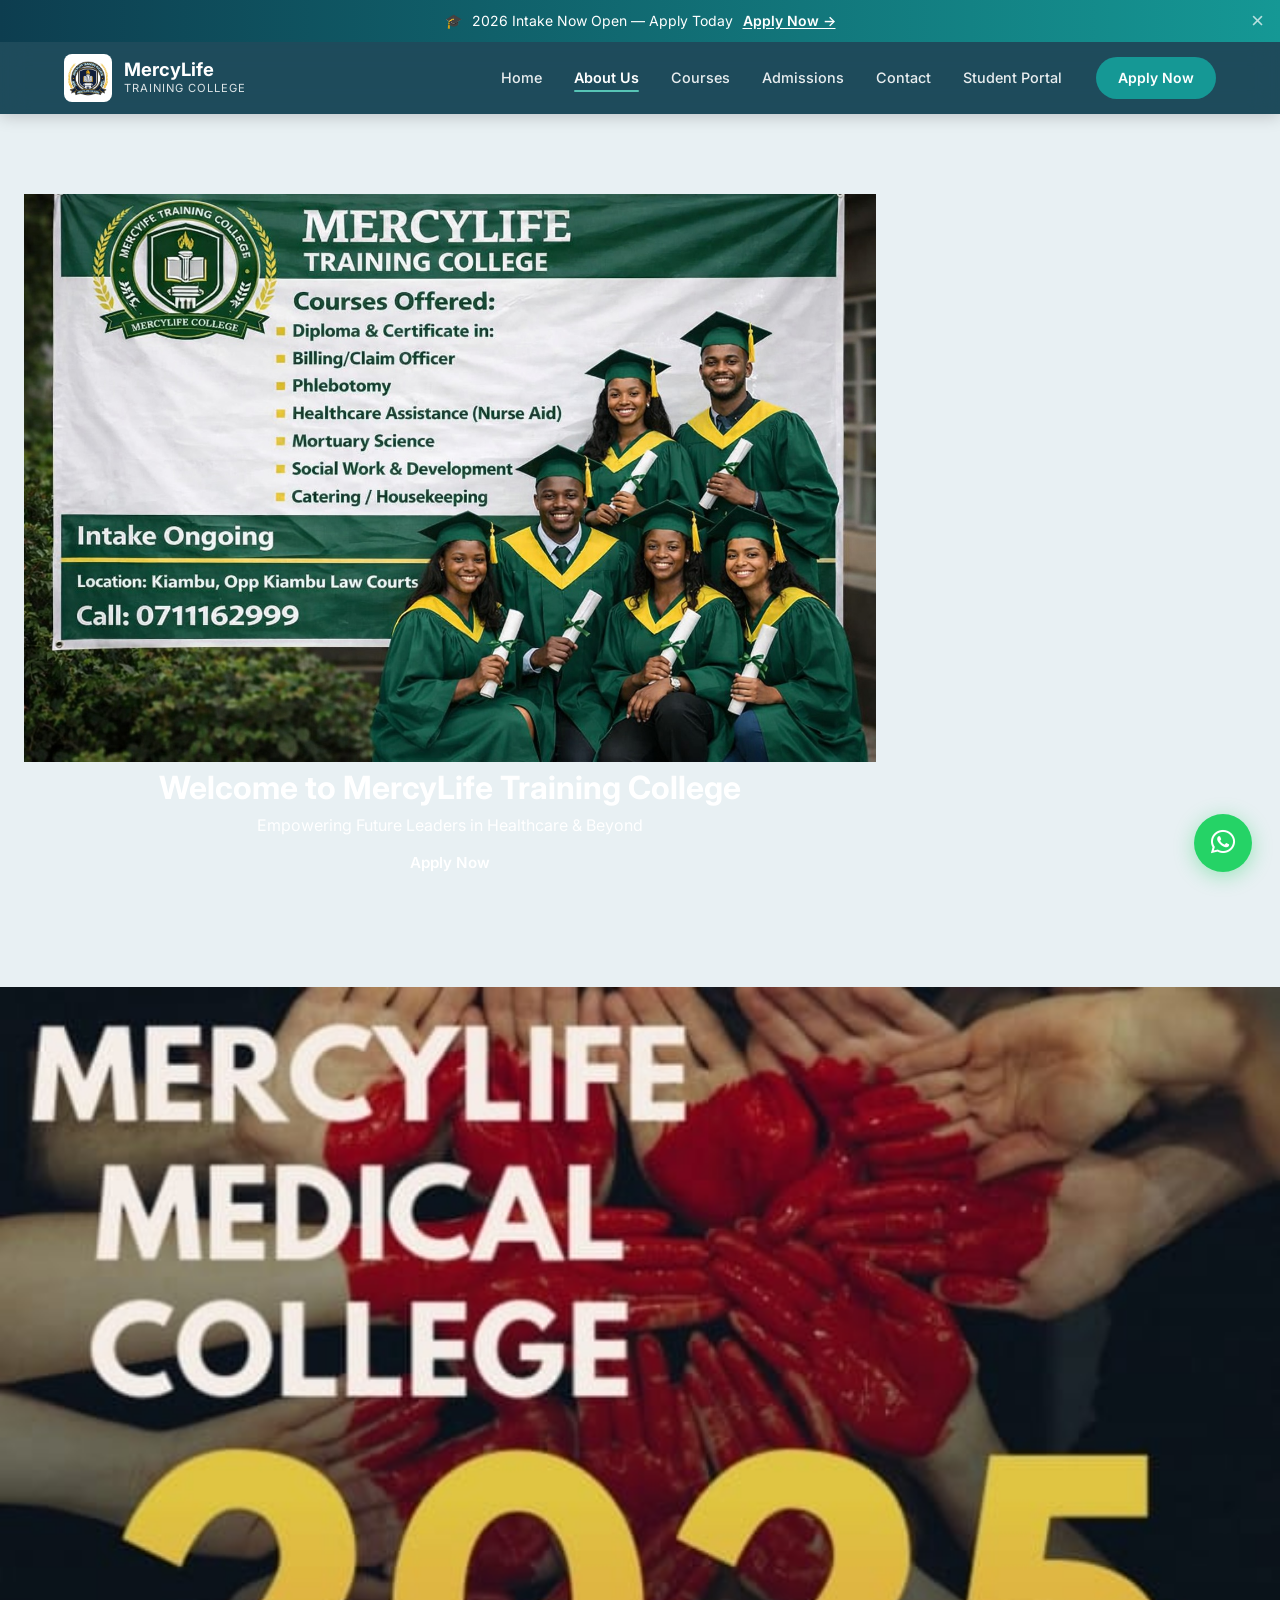
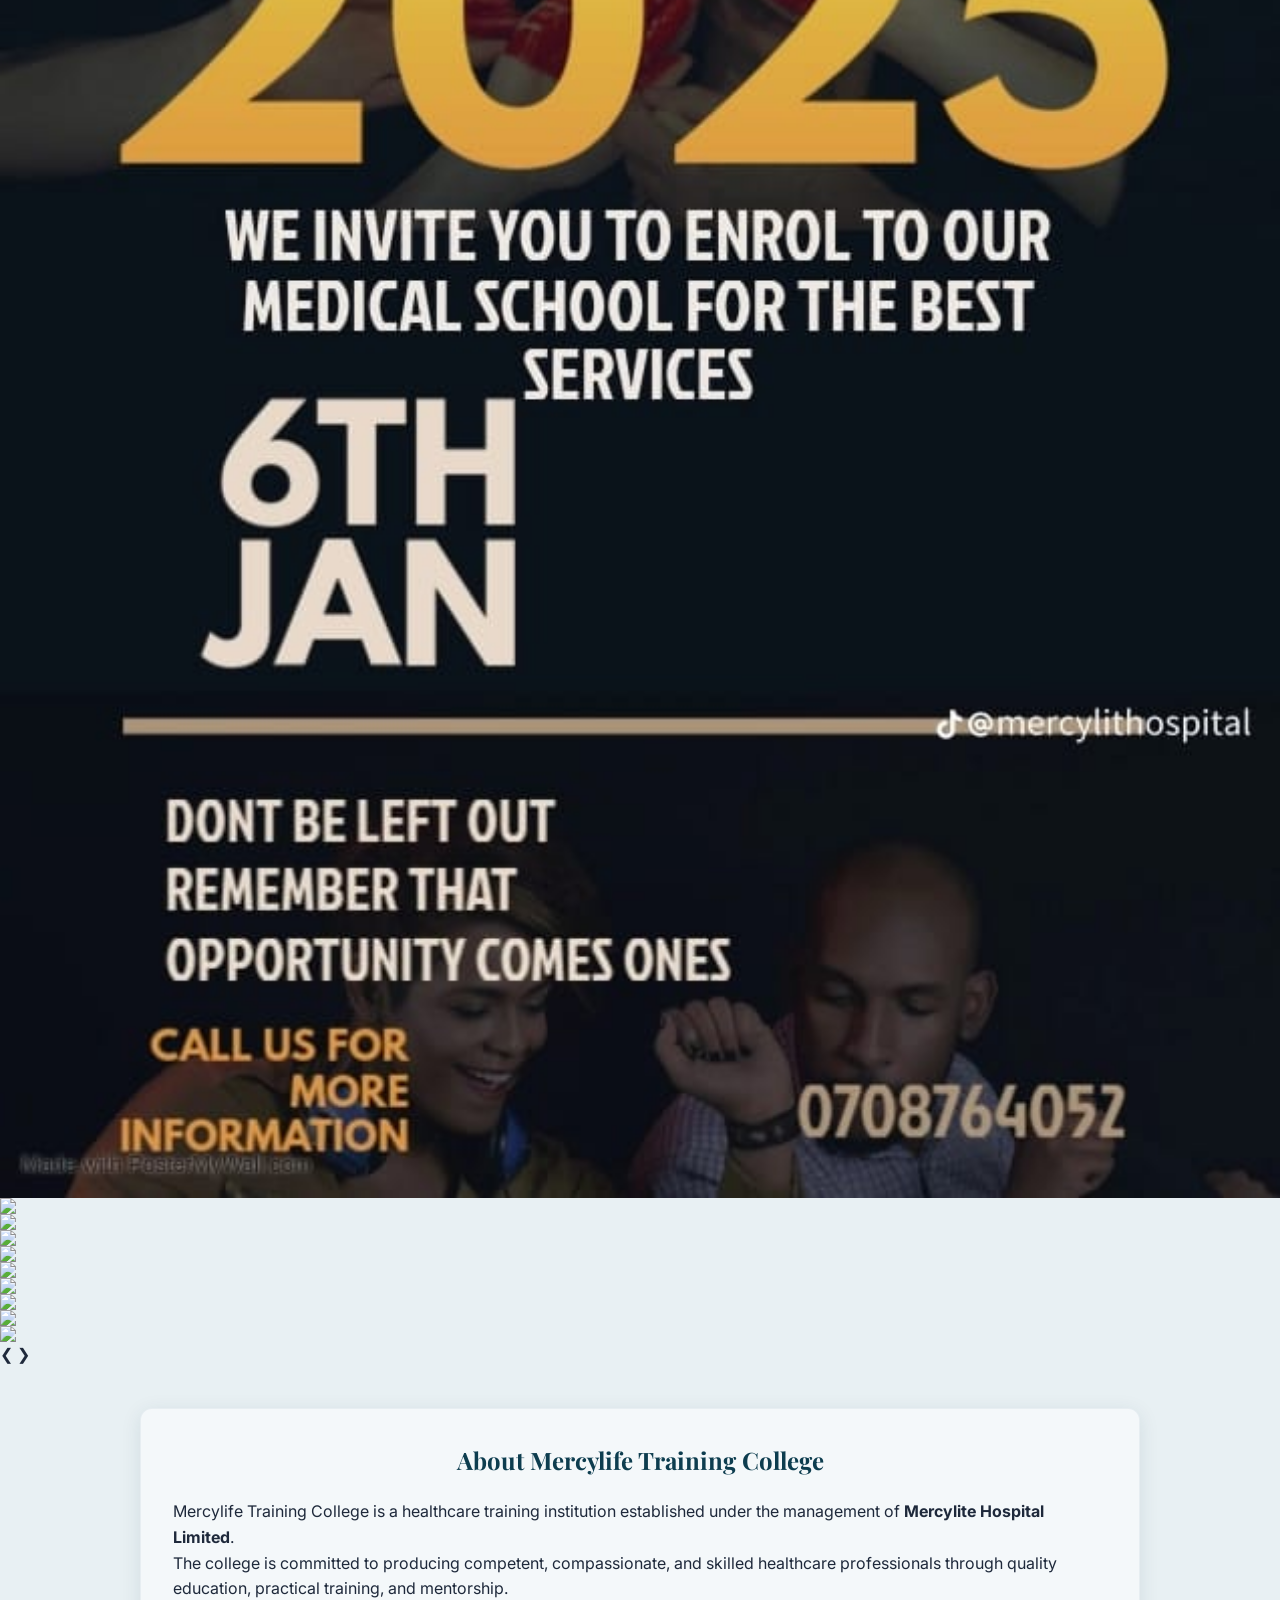
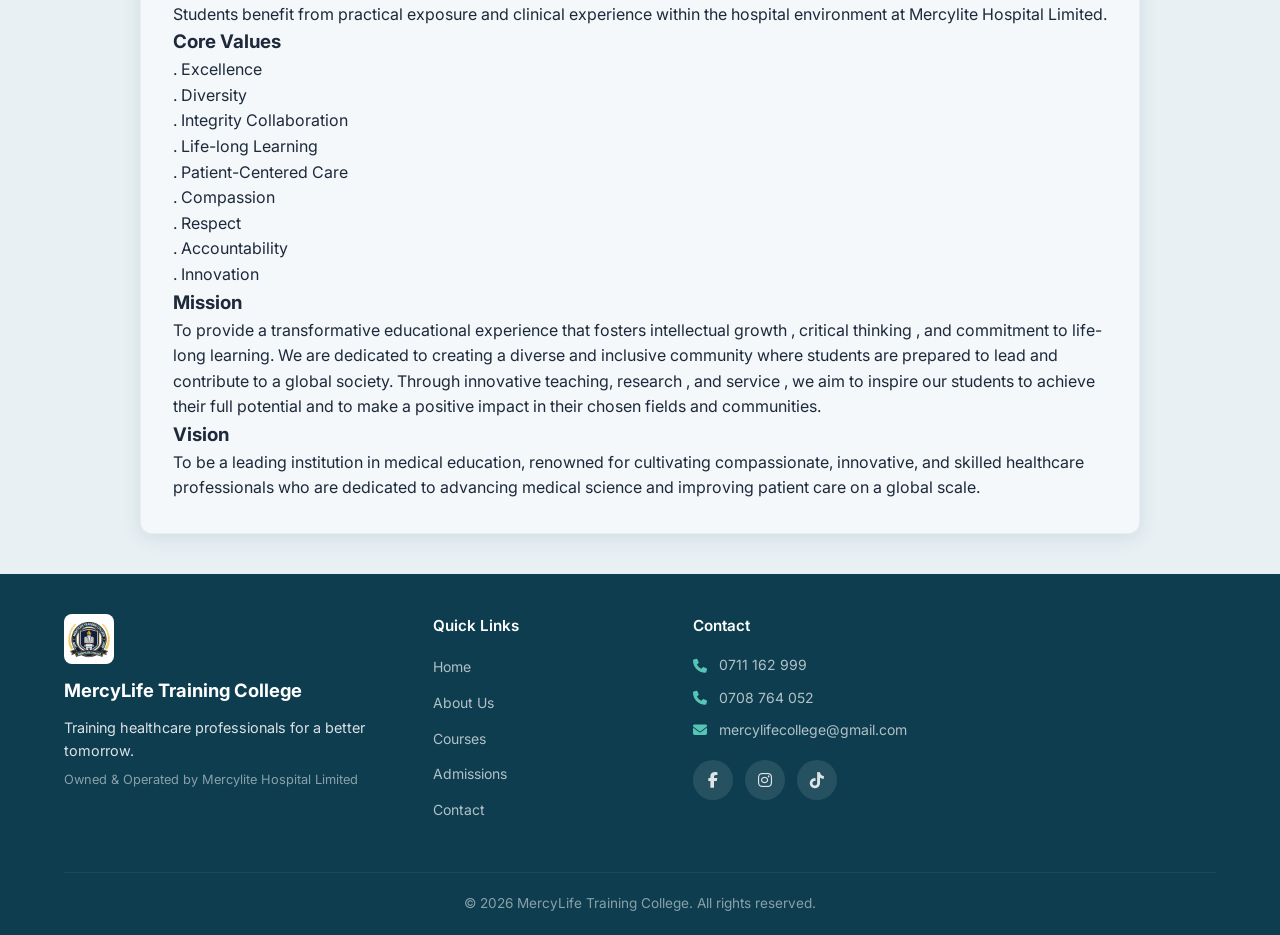
==== commit 0799ba07: "Update about.html" ====
--- a/about.html
+++ b/about.html
@@ -110,8 +110,99 @@
             <a href="admissions.html" class="btn">Apply Now</a>
         </div>
     </header>
-  
-</html>
+  <script src="script.js"></script>
+
+<div class="slideshow-container">
+    <div class="mySlides fade">
+        <img src="images/image1.jpg" style="width:100%">
+    </div>
+    <div class="mySlides fade">
+        <img src="images/image2.jpg" style="width:100%">
+    </div>
+    <div class="mySlides fade">
+        <img src="images/image3.jpg" style="width:100%">
+    </div>
+    <div class="mySlides fade">
+        <img src="images/image4.jpg" style="width:100%">
+    </div>
+    <div class="mySlides fade">
+        <img src="images/image5.jpg" style="width:100%">
+    </div>
+    <div class="mySlides fade">
+        <img src="images/image6.jpg" style="width:100%">
+    </div>
+    <div class="mySlides fade">
+        <img src="images/image7.jpg" style="width:100%">
+    </div>
+    <div class="mySlides fade">
+        <img src="images/image8.jpg" style="width:100%">
+    </div>
+    <div class="mySlides fade">
+        <img src="images/image9.jpg" style="width:100%">
+    </div>
+    <div class="mySlides fade">
+        <img src="images/image10.jpg" style="width:100%">
+    </div>
+
+    <a class="prev" onclick="plusSlides(-1)">&#10094;</a>
+    <a class="next" onclick="plusSlides(1)">&#10095;</a>
+</div>
+
+<div style="text-align:center">
+    <span class="dot" onclick="currentSlide(1)"></span> 
+    <span class="dot" onclick="currentSlide(2)"></span> 
+    <span class="dot" onclick="currentSlide(3)"></span> 
+    <span class="dot" onclick="currentSlide(4)"></span> 
+    <span class="dot" onclick="currentSlide(5)"></span> 
+    <span class="dot" onclick="currentSlide(6)"></span> 
+    <span class="dot" onclick="currentSlide(7)"></span> 
+    <span class="dot" onclick="currentSlide(8)"></span> 
+    <span class="dot" onclick="currentSlide(9)"></span> 
+    <span class="dot" onclick="currentSlide(10)"></span> 
+</div>
+    <section id="about">
+      <!-- ================= ABOUT US SECTION ================= -->
+    <h2>About Mercylife Training College</h2>
+
+    <p>
+        Mercylife Training College is a healthcare training institution
+        established under the management of 
+        <strong>Mercylite Hospital Limited</strong>.
+    </p>
+
+    <p>
+        The college is committed to producing competent, compassionate,
+        and skilled healthcare professionals through quality education,
+        practical training, and mentorship.
+    </p>
+
+    <p>
+        Students benefit from practical exposure and clinical experience
+        within the hospital environment at Mercylite Hospital Limited.
+    </p>
+
+        <h3>Core Values </h3>
+        
+        <p>. Excellence</p>
+        <p>. Diversity</P>
+        <p>. Integrity Collaboration</p>
+        <p>. Life-long Learning</p>
+        <p>. Patient-Centered Care</p>
+        <p>. Compassion</p>
+        <p>. Respect</p>
+        <p>. Accountability</p>
+        <p>. Innovation</p>
+
+        <h3>Mission</h3>
+        
+        <p>To provide a transformative educational experience that fosters intellectual growth , critical thinking , and  commitment to life-long learning.
+           We are dedicated to creating a diverse and inclusive community where students are prepared to lead and contribute to a global society. Through innovative teaching, research , and service , we aim to inspire our students to achieve their full potential and to make a positive impact in their chosen fields and communities.</p>
+        
+        <h3>Vision</h3>
+        
+        <p>To be a leading institution in medical education, renowned for cultivating compassionate, innovative, and skilled healthcare professionals who are dedicated to advancing medical science and improving patient care on a global scale.</p>
+
+    </section>
 
     <footer class="footer">
         <div class="container">
